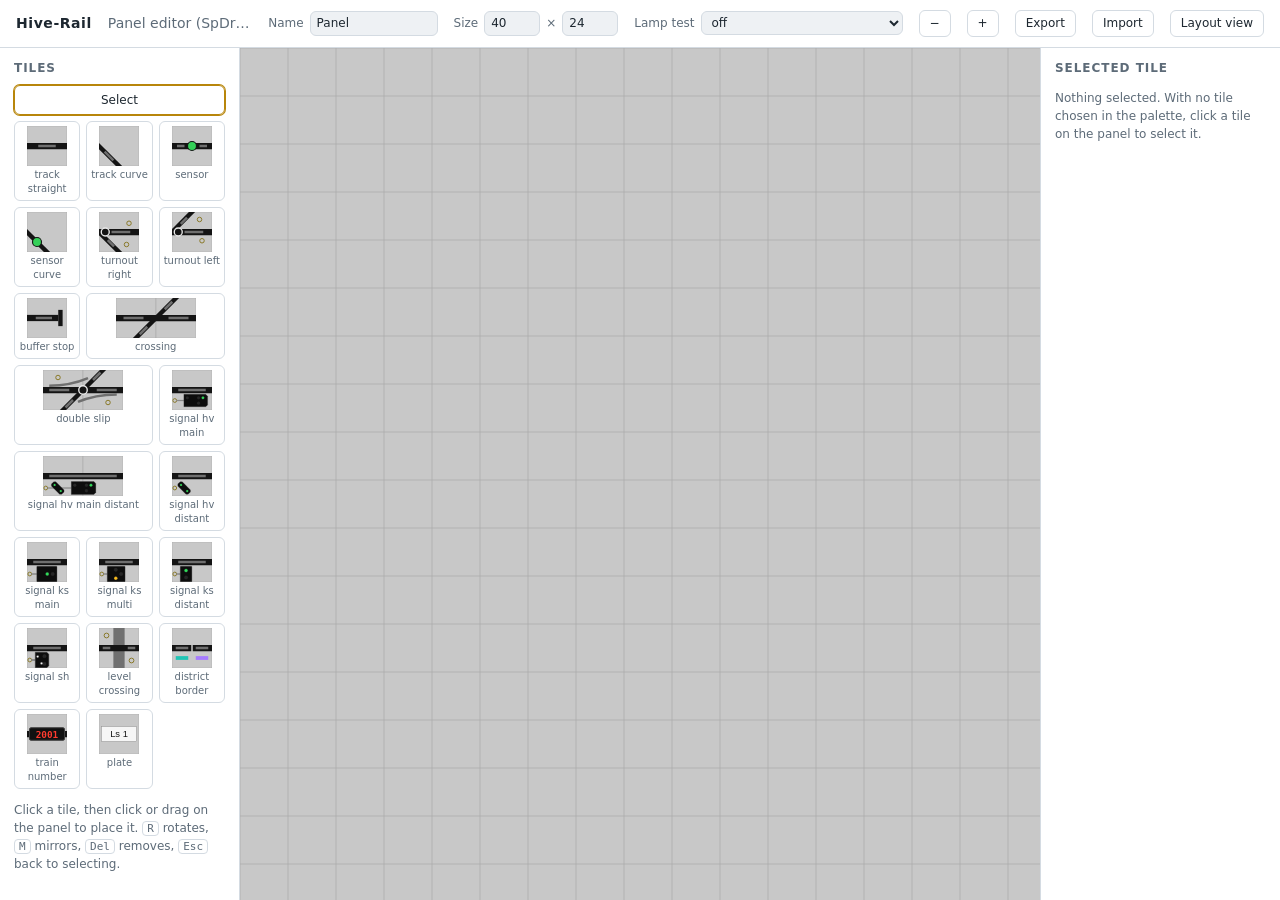
==== web/panel.html @ 4d0545a8 "SpDrS60 panel editor: Hive-Rail's own panel tiles on a square grid, as in Rocrail's editor - 20 squa" ====
<!doctype html>
<html lang="en">
<head>
  <meta charset="utf-8">
  <meta name="viewport" content="width=device-width, initial-scale=1">
  <title>Panel Editor</title>
  <link rel="stylesheet" href="app.css">
  <link rel="stylesheet" href="panel.css">
</head>
<body class="panel-editor">
  <header>
    <div class="brand">Hive-Rail</div>
    <div class="meeting">Panel editor (SpDrS60)</div>
    <label class="field">Name <input id="panel-name" type="text" value="Panel" size="14"></label>
    <label class="field">Size <input id="panel-width" type="number" min="4" max="200" value="40"> × <input id="panel-height" type="number" min="4" max="120" value="24"></label>
    <label class="field">Lamp test
      <select id="lamp-test">
        <option value="">off</option>
        <option value="route">route (yellow)</option>
        <option value="occupied">occupied (red)</option>
        <option value="route hp1 vr1 ks1 sh1 straight">route: Hp 1, Vr 1, Ks 1, Sh 1</option>
        <option value="route hp2 vr2 ks2 diverging">route: Hp 2, Vr 2, Ks 2</option>
        <option value="occupied hp0 vr0 sh0 diverging">occupied: Hp 0, Vr 0, Sh 0</option>
        <option value="hp0 sh1 zs1">Hp 0 with Sh 1 and Zs 1</option>
      </select>
    </label>
    <button type="button" id="zoom-out" title="Zoom out">−</button>
    <button type="button" id="zoom-in" title="Zoom in">+</button>
    <button type="button" id="export" title="Save the panel as a JSON file">Export</button>
    <label class="button-like" title="Load a panel JSON file">Import<input id="import" type="file" accept="application/json,.json" hidden></label>
    <a class="button-like" href="./">Layout view</a>
  </header>
  <main>
    <aside class="palette" aria-label="Tiles">
      <h2>Tiles</h2>
      <div id="palette" class="palette-grid"></div>
      <p class="hint-text">Click a tile, then click or drag on the panel to place it. <kbd>R</kbd> rotates, <kbd>M</kbd> mirrors, <kbd>Del</kbd> removes, <kbd>Esc</kbd> back to selecting.</p>
    </aside>
    <section class="board" aria-label="Panel">
      <svg id="board" xmlns="http://www.w3.org/2000/svg"></svg>
    </section>
    <aside class="properties" aria-label="Selected tile">
      <h2>Selected tile</h2>
      <div id="properties"><p class="hint-text">Nothing selected. With no tile chosen in the palette, click a tile on the panel to select it.</p></div>
    </aside>
  </main>
  <datalist id="link-ids"></datalist>
  <script src="spdrs60-tiles.js"></script>
  <script src="signal-faces.js"></script>
  <script src="panel.js"></script>
</body>
</html>
---- web/app.css ----
:root {
  --bg: #11151a;
  --panel: #181e25;
  --line: #2a333d;
  --text: #dde4ea;
  --muted: #8a97a3;
  --module: #1d252e;
  --module-edge: #3a4652;
  --track: #9aa6b1;
  --block: #56636f;
  --occupied: #ff4d4d;
  --transfer: #4da3ff;
  --reserved: #ffd34d;
  --lamp-off: #2b3138;
  --signal: #0b0e11;
  --platform: #3b4652;
  --road: #4a4033;
  --building: #2c3540;
  --lit: #ffd34d;
  --closed: #ff4d4d;
  --straight: #52d68a;
  --diverging: #ffb347;
  --accent: #ffd34d;
}

@media (prefers-color-scheme: light) {
  :root {
    --bg: #eef1f4;
    --panel: #ffffff;
    --line: #d4dbe2;
    --text: #1d2730;
    --muted: #5d6b78;
    --module: #f7f9fb;
    --module-edge: #b9c3cd;
    --track: #4b5763;
    --block: #8794a0;
    --platform: #d5dce3;
    --road: #c9b99c;
    --building: #a9b4bf;
    --accent: #b8860b;
    --reserved: #e0b000;
    --lamp-off: #c7ced5;
    --signal: #3a434c;
  }
}

* { box-sizing: border-box; }

html, body {
  margin: 0;
  height: 100%;
  background: var(--bg);
  color: var(--text);
  font: 14px/1.4 system-ui, -apple-system, "Segoe UI", sans-serif;
}

body { display: flex; flex-direction: column; }

header {
  display: flex;
  align-items: center;
  gap: 16px;
  padding: 10px 16px;
  border-bottom: 1px solid var(--line);
  background: var(--panel);
}

.brand { font-weight: 700; letter-spacing: 0.04em; }
.meeting { color: var(--muted); flex: 1; overflow: hidden; text-overflow: ellipsis; white-space: nowrap; }
.clocks { display: flex; gap: 18px; align-items: baseline; }
.clock-item { display: flex; align-items: baseline; gap: 6px; white-space: nowrap; }
.clock-name { font-size: 11px; text-transform: uppercase; letter-spacing: 0.08em; color: var(--muted); }
.clock { font-variant-numeric: tabular-nums; font-size: 18px; color: var(--accent); }
.clock.wall { color: var(--text); }
.clock.sim { font-size: 14px; color: var(--muted); }
.clock-state { font-size: 12px; color: var(--muted); }
.clock-state.paused { color: var(--diverging); }
@media (max-width: 800px) { .clock-item:last-child { display: none; } }
.connection { font-size: 12px; color: var(--muted); }
.connection.live { color: var(--straight); }
.panel-toggle { font: inherit; font-size: 12px; color: var(--text); background: transparent; border: 1px solid var(--line); border-radius: 6px; padding: 4px 10px; cursor: pointer; }
.panel-toggle:hover { border-color: var(--muted); }
body.panel-hidden aside { display: none; }
.zoomable { cursor: pointer; }
text.zoomable:hover { text-decoration: underline; }
#districts li.zoomable:hover { color: var(--accent); }
#trains .detail { display: block; font-size: 11px; color: var(--muted); }

main { flex: 1; display: flex; min-height: 0; }

.map { flex: 1; position: relative; min-width: 0; }
#map { width: 100%; height: 100%; display: block; cursor: grab; touch-action: none; }
#map.dragging { cursor: grabbing; }
.hint { position: absolute; left: 12px; bottom: 8px; font-size: 12px; color: var(--muted); pointer-events: none; }

aside {
  width: 340px;
  border-left: 1px solid var(--line);
  background: var(--panel);
  display: flex;
  flex-direction: column;
  min-height: 0;
}

aside section { padding: 12px 16px; border-bottom: 1px solid var(--line); }
aside h2 { margin: 0 0 8px; font-size: 12px; text-transform: uppercase; letter-spacing: 0.08em; color: var(--muted); }

table { width: 100%; border-collapse: collapse; font-variant-numeric: tabular-nums; }
th, td { text-align: left; padding: 3px 4px; }
th { font-weight: 600; color: var(--muted); font-size: 12px; }

.legend { list-style: none; margin: 0; padding: 0; display: grid; gap: 4px; }
.swatch { display: inline-block; width: 22px; height: 6px; margin-right: 8px; vertical-align: middle; border-radius: 3px; }
.swatch.free { background: var(--block); }
.swatch.occupied { background: var(--occupied); }
.swatch.transfer { background: var(--transfer); }
.swatch.reserved { background: var(--reserved); }
.legend.districts { margin-top: 6px; }
.swatch.closed { background: var(--closed); }
.swatch.lit { background: var(--lit); }

.log-section { flex: 1; min-height: 0; display: flex; flex-direction: column; }
.log { margin: 0; padding: 0; list-style: none; overflow-y: auto; font: 12px/1.45 ui-monospace, "SF Mono", Menlo, monospace; color: var(--muted); }
.log li:first-child { color: var(--text); }

/* The map. Sizes are in millimetres of the layout. */
.module { fill: var(--module); stroke: var(--module-edge); stroke-width: 3; }
.module-label { fill: var(--muted); font-size: 46px; }
.passing-loop-label { fill: var(--muted); font-size: 50px; font-style: italic; }
/* Station information boards: white on blue, as on the platforms; changes in yellow. */
.board-panel { fill: #0b2a5b; stroke: #3d6fb8; stroke-width: 3; }
.board-head { fill: #9fb8e0; font-size: 26px; font-weight: 600; }
.board-text, .board-track { fill: #ffffff; font-size: 32px; }
.board-track { font-weight: 700; }
.board-note { fill: #c6d6ef; font-size: 28px; }
.board-change { fill: #ffd34d; font-size: 32px; font-weight: 700; }
.board-was { fill: #9fb8e0; font-weight: 400; text-decoration: line-through; }
.district-label { fill: var(--accent); font-size: 70px; font-weight: 700; }
.platform { fill: var(--platform); }
.road { fill: none; stroke: var(--road); stroke-width: 70; stroke-linecap: butt; }
.building { fill: var(--building); stroke: var(--module-edge); stroke-width: 3; }
.building.lit { fill: var(--lit); filter: drop-shadow(0 0 18px var(--lit)); }
.building-label { fill: var(--text); font-size: 34px; }
.track { fill: none; stroke: var(--track); stroke-width: 6; stroke-linecap: round; stroke-linejoin: round; }
.block { fill: none; stroke: var(--block); stroke-width: 14; stroke-linecap: butt; opacity: 0.9; }
.block.transfer { stroke: var(--transfer); }
.block.reserved { stroke: var(--reserved); }
.block.occupied { stroke: var(--occupied); }
.reserved-track { fill: none; stroke: none; stroke-width: 10; stroke-linecap: round; stroke-linejoin: round; }
.reserved-track.on { stroke: var(--reserved); }
.feed { fill: none; stroke-width: 30; stroke-linecap: butt; opacity: 0.85; }
.feed-label { font-size: 30px; font-weight: 600; paint-order: stroke; stroke: var(--bg); stroke-width: 8px; }
.signal-head { stroke: var(--signal); stroke-width: 18; stroke-linecap: round; }
.signal-foot { stroke: var(--signal); stroke-width: 5; stroke-linecap: round; }
.lamp { stroke: none; }
.turnout { stroke: var(--bg); stroke-width: 4; }
.turnout.straight { fill: var(--straight); }
.turnout.diverging { fill: var(--diverging); }
.turnout-label { fill: var(--muted); font-size: 30px; }
.track-number-box { fill: var(--panel); stroke: var(--text); stroke-width: 3; }
.track-number { fill: var(--text); font-size: 30px; font-weight: 700; }
.crossing { fill: var(--muted); }
.crossing.closed { fill: var(--closed); animation: blink 0.9s steps(2, start) infinite; }
.barrier { stroke: var(--muted); stroke-width: 8; }
.closed-barrier .barrier { stroke: var(--closed); }
.station-label { fill: var(--text); font-size: 64px; font-weight: 700; }
.train { fill: none; stroke-width: 26; stroke-linecap: round; stroke-linejoin: round; opacity: 0.95; }
.train-head { stroke: var(--bg); stroke-width: 4; }
.train-label { font-size: 44px; font-weight: 700; paint-order: stroke; stroke: var(--bg); stroke-width: 10px; }

@keyframes blink { to { visibility: hidden; } }

@media (max-width: 800px) {
  main { flex-direction: column; }
  aside { width: auto; border-left: 0; border-top: 1px solid var(--line); max-height: 45%; }
}
---- web/panel.css ----
/* The panel editor: palette left, the panel in the middle, the selected tile's properties right. */
body.panel-editor header { flex-wrap: wrap; row-gap: 8px; }
.field { display: flex; align-items: center; gap: 6px; font-size: 12px; color: var(--muted); }
.field input, .field select { font: inherit; color: var(--text); background: var(--bg); border: 1px solid var(--line); border-radius: 6px; padding: 3px 6px; }
.field input[type="number"] { width: 56px; }
body.panel-editor header button, .button-like {
  font: inherit; font-size: 12px; color: var(--text); background: transparent; border: 1px solid var(--line);
  border-radius: 6px; padding: 4px 10px; cursor: pointer; text-decoration: none;
}
body.panel-editor header button:hover, .button-like:hover { border-color: var(--muted); }

.palette, .properties { width: 240px; background: var(--panel); overflow: auto; padding: 12px 14px; display: block; }
.palette { border-right: 1px solid var(--line); border-left: 0; }
.properties { border-left: 1px solid var(--line); }
.palette h2, .properties h2 { margin: 0 0 8px; font-size: 12px; text-transform: uppercase; letter-spacing: 0.08em; color: var(--muted); }
.palette-grid { display: grid; grid-template-columns: repeat(3, 1fr); gap: 6px; }
.palette-grid button {
  display: flex; flex-direction: column; align-items: center; gap: 2px; padding: 4px 2px; font: inherit; font-size: 10px;
  color: var(--muted); background: transparent; border: 1px solid var(--line); border-radius: 6px; cursor: pointer;
}
.palette-grid button.wide { grid-column: span 2; }
.palette-grid button svg { height: 40px; display: block; }
.palette-grid button.chosen { border-color: var(--accent); color: var(--text); box-shadow: 0 0 0 1px var(--accent); }
.palette-grid button.select-tool { grid-column: span 3; flex-direction: row; justify-content: center; font-size: 12px; padding: 6px; }
.hint-text { font-size: 12px; color: var(--muted); line-height: 1.5; }
kbd { font: 11px ui-monospace, monospace; border: 1px solid var(--line); border-radius: 4px; padding: 0 4px; }

.board { flex: 1; overflow: auto; background: #8e8e8e; min-width: 0; }
#board { display: block; }
#board .cursor { fill: none; stroke: #2f6fd6; stroke-width: 1.5; stroke-dasharray: 4 3; pointer-events: none; }
#board .selected-frame { fill: none; stroke: #2f6fd6; stroke-width: 2; pointer-events: none; }
#board .ghost { opacity: 0.55; pointer-events: none; }

.properties dl { display: grid; grid-template-columns: auto 1fr; gap: 6px 10px; margin: 0; font-size: 13px; align-items: center; }
.properties dt { color: var(--muted); }
.properties dd { margin: 0; }
.properties input, .properties select { font: inherit; width: 100%; box-sizing: border-box; color: var(--text); background: var(--bg); border: 1px solid var(--line); border-radius: 6px; padding: 3px 6px; }
.properties .row-buttons { display: flex; gap: 6px; }
.properties .row-buttons button { font: inherit; font-size: 12px; color: var(--text); background: transparent; border: 1px solid var(--line); border-radius: 6px; padding: 3px 8px; cursor: pointer; }

@media (max-width: 800px) {
  body.panel-editor main { flex-direction: column; }
  .palette, .properties { width: auto; max-height: 30%; border: 0; border-bottom: 1px solid var(--line); }
}
.properties .aspect-buttons { flex-wrap: wrap; }
.properties .aspect-buttons button.chosen { border-color: var(--accent); color: var(--accent); }
.properties .signal-face { display: block; background: #dfe3e6; border-radius: 6px; padding: 6px; }
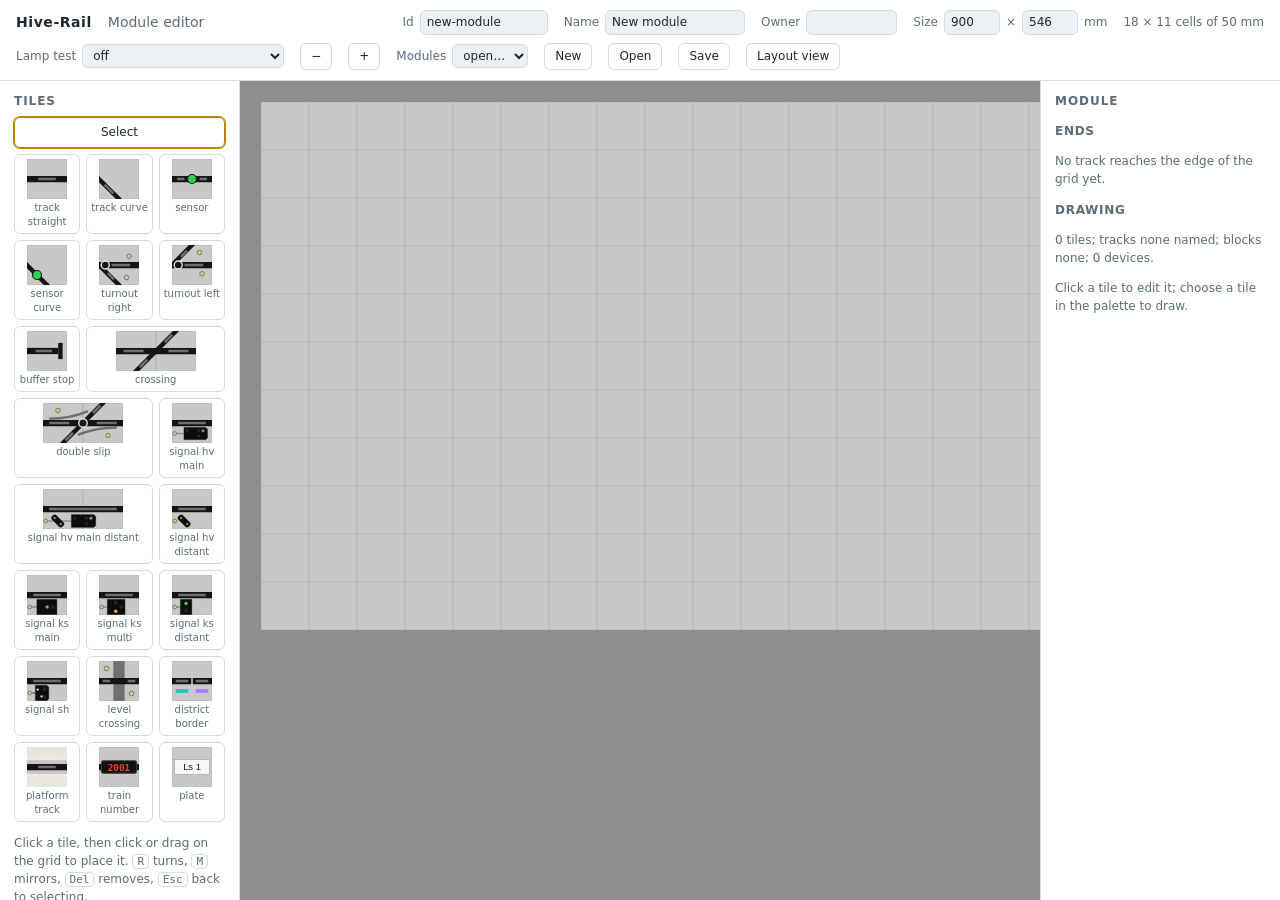
==== commit 9123902e: "Module editor: modules drawn from SpDrS60 tiles on a 50 mm grid, saved as module files (schema versi" ====
--- a/web/panel.html
+++ b/web/panel.html
@@ -3,16 +3,19 @@
 <head>
   <meta charset="utf-8">
   <meta name="viewport" content="width=device-width, initial-scale=1">
-  <title>Panel Editor</title>
+  <title>Module Editor</title>
   <link rel="stylesheet" href="app.css">
   <link rel="stylesheet" href="panel.css">
 </head>
 <body class="panel-editor">
   <header>
     <div class="brand">Hive-Rail</div>
-    <div class="meeting">Panel editor (SpDrS60)</div>
-    <label class="field">Name <input id="panel-name" type="text" value="Panel" size="14"></label>
-    <label class="field">Size <input id="panel-width" type="number" min="4" max="200" value="40"> × <input id="panel-height" type="number" min="4" max="120" value="24"></label>
+    <div class="meeting">Module editor</div>
+    <label class="field">Id <input id="module-id" type="text" size="14"></label>
+    <label class="field">Name <input id="module-name" type="text" size="16"></label>
+    <label class="field">Owner <input id="module-owner" type="text" size="8"></label>
+    <label class="field">Size <input id="module-length" type="number" min="50" step="10"> × <input id="module-depth" type="number" min="50" step="10"> mm</label>
+    <span id="grid-size" class="field"></span>
     <label class="field">Lamp test
       <select id="lamp-test">
         <option value="">off</option>
@@ -26,25 +29,26 @@
     </label>
     <button type="button" id="zoom-out" title="Zoom out">−</button>
     <button type="button" id="zoom-in" title="Zoom in">+</button>
-    <button type="button" id="export" title="Save the panel as a JSON file">Export</button>
-    <label class="button-like" title="Load a panel JSON file">Import<input id="import" type="file" accept="application/json,.json" hidden></label>
+    <label class="field">Modules <select id="server-modules" title="Open a module file from this computer's module folder"><option value="">open…</option></select></label>
+    <button type="button" id="new-module" title="Start a new module">New</button>
+    <label class="button-like" title="Open a module file (schema version 3)">Open<input id="import" type="file" accept="application/json,.json" hidden></label>
+    <button type="button" id="export" title="Save the module file">Save</button>
     <a class="button-like" href="./">Layout view</a>
   </header>
   <main>
     <aside class="palette" aria-label="Tiles">
       <h2>Tiles</h2>
       <div id="palette" class="palette-grid"></div>
-      <p class="hint-text">Click a tile, then click or drag on the panel to place it. <kbd>R</kbd> rotates, <kbd>M</kbd> mirrors, <kbd>Del</kbd> removes, <kbd>Esc</kbd> back to selecting.</p>
+      <p class="hint-text">Click a tile, then click or drag on the grid to place it. <kbd>R</kbd> turns, <kbd>M</kbd> mirrors, <kbd>Del</kbd> removes, <kbd>Esc</kbd> back to selecting.</p>
     </aside>
-    <section class="board" aria-label="Panel">
+    <section class="board" aria-label="Module">
       <svg id="board" xmlns="http://www.w3.org/2000/svg"></svg>
     </section>
-    <aside class="properties" aria-label="Selected tile">
-      <h2>Selected tile</h2>
-      <div id="properties"><p class="hint-text">Nothing selected. With no tile chosen in the palette, click a tile on the panel to select it.</p></div>
+    <aside class="properties" aria-label="Properties">
+      <h2 id="properties-title">Module</h2>
+      <div id="properties"></div>
     </aside>
   </main>
-  <datalist id="link-ids"></datalist>
   <script src="spdrs60-tiles.js"></script>
   <script src="signal-faces.js"></script>
   <script src="panel.js"></script>
--- a/web/app.css
+++ b/web/app.css
@@ -126,6 +126,7 @@
 /* The map. Sizes are in millimetres of the layout. */
 .module { fill: var(--module); stroke: var(--module-edge); stroke-width: 3; }
 .module-label { fill: var(--muted); font-size: 46px; }
+.tile-label { fill: var(--text); font-size: 5.5px; opacity: 0.85; }
 .passing-loop-label { fill: var(--muted); font-size: 50px; font-style: italic; }
 /* Station information boards: white on blue, as on the platforms; changes in yellow. */
 .board-panel { fill: #0b2a5b; stroke: #3d6fb8; stroke-width: 3; }
--- a/web/panel.css
+++ b/web/panel.css
@@ -45,3 +45,11 @@
 .properties .aspect-buttons { flex-wrap: wrap; }
 .properties .aspect-buttons button.chosen { border-color: var(--accent); color: var(--accent); }
 .properties .signal-face { display: block; background: #dfe3e6; border-radius: 6px; padding: 6px; }
+.properties h3 { margin: 14px 0 6px; font-size: 12px; color: var(--muted); text-transform: uppercase; letter-spacing: 0.06em; }
+.properties dl.end { margin-bottom: 10px; padding-bottom: 8px; border-bottom: 1px solid var(--line); }
+.properties .warn { color: #e2271c; }
+#board .open-end { fill: #e2271c; stroke: #ffffff; stroke-width: 1; pointer-events: none; }
+#board .end-label { fill: #ffffff; font: bold 9px system-ui, sans-serif; pointer-events: none; }
+.properties .placing { border-left: 3px solid var(--accent); padding-left: 8px; }
+.properties .muted { color: var(--muted); font-size: 12px; }
+#board .tile-label { fill: #1d1d1d; font: 5.5px system-ui, sans-serif; pointer-events: none; }
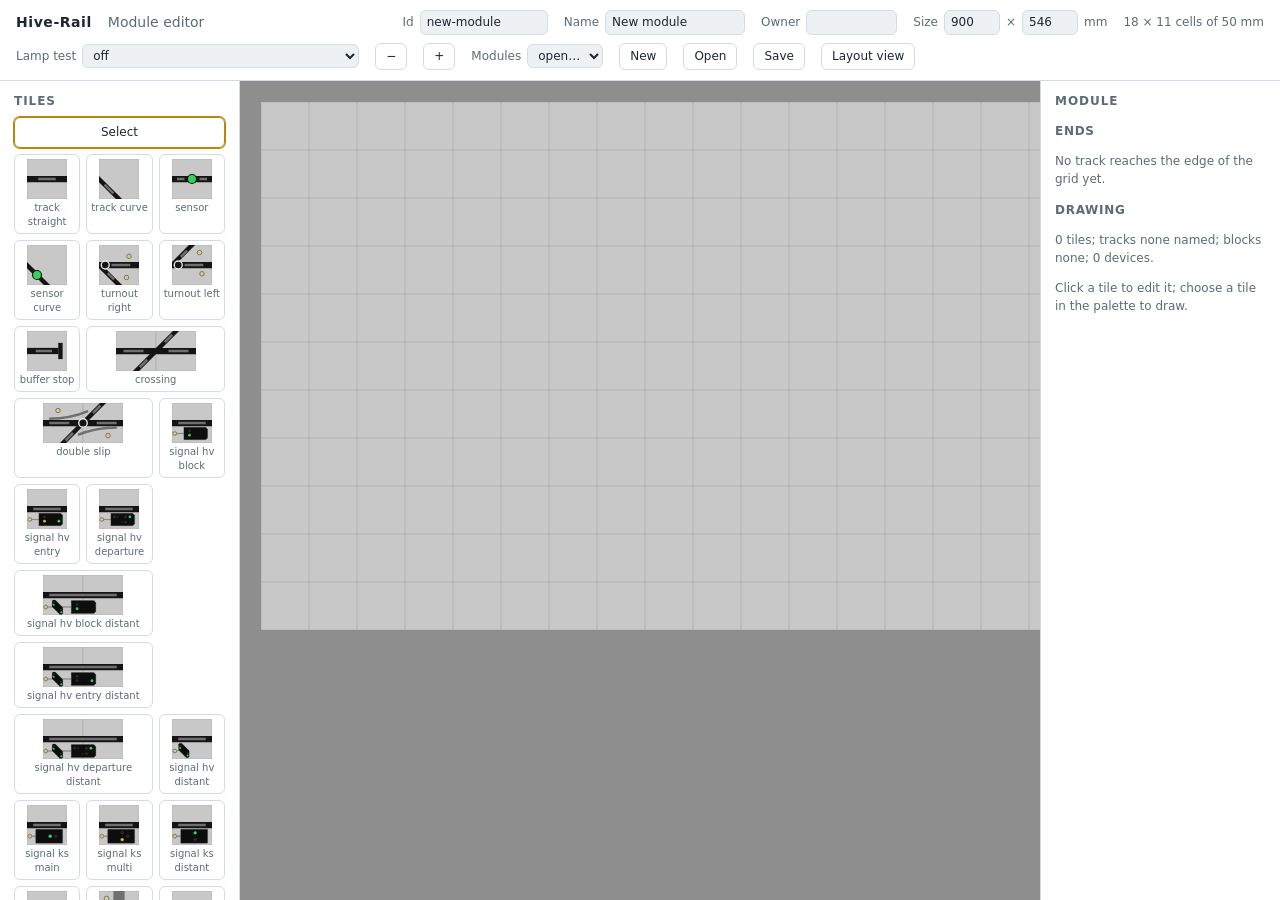
==== commit c2b8cbb8: "Signals: the DB LED signals Viessmann makes for H0; lamp, windmill and action tiles - Signal faces a" ====
--- a/web/panel.html
+++ b/web/panel.html
@@ -25,6 +25,7 @@
         <option value="route hp2 vr2 ks2 diverging">route: Hp 2, Vr 2, Ks 2</option>
         <option value="occupied hp0 vr0 sh0 diverging">occupied: Hp 0, Vr 0, Sh 0</option>
         <option value="hp0 sh1 zs1">Hp 0 with Sh 1 and Zs 1</option>
+        <option value="on">lamps on, windmills and actions running</option>
       </select>
     </label>
     <button type="button" id="zoom-out" title="Zoom out">−</button>
--- a/web/app.css
+++ b/web/app.css
@@ -126,6 +126,7 @@
 /* The map. Sizes are in millimetres of the layout. */
 .module { fill: var(--module); stroke: var(--module-edge); stroke-width: 3; }
 .module-label { fill: var(--muted); font-size: 46px; }
+.feed-underlay { fill: none; opacity: 0.55; }
 .tile-label { fill: var(--text); font-size: 5.5px; opacity: 0.85; }
 .passing-loop-label { fill: var(--muted); font-size: 50px; font-style: italic; }
 /* Station information boards: white on blue, as on the platforms; changes in yellow. */
